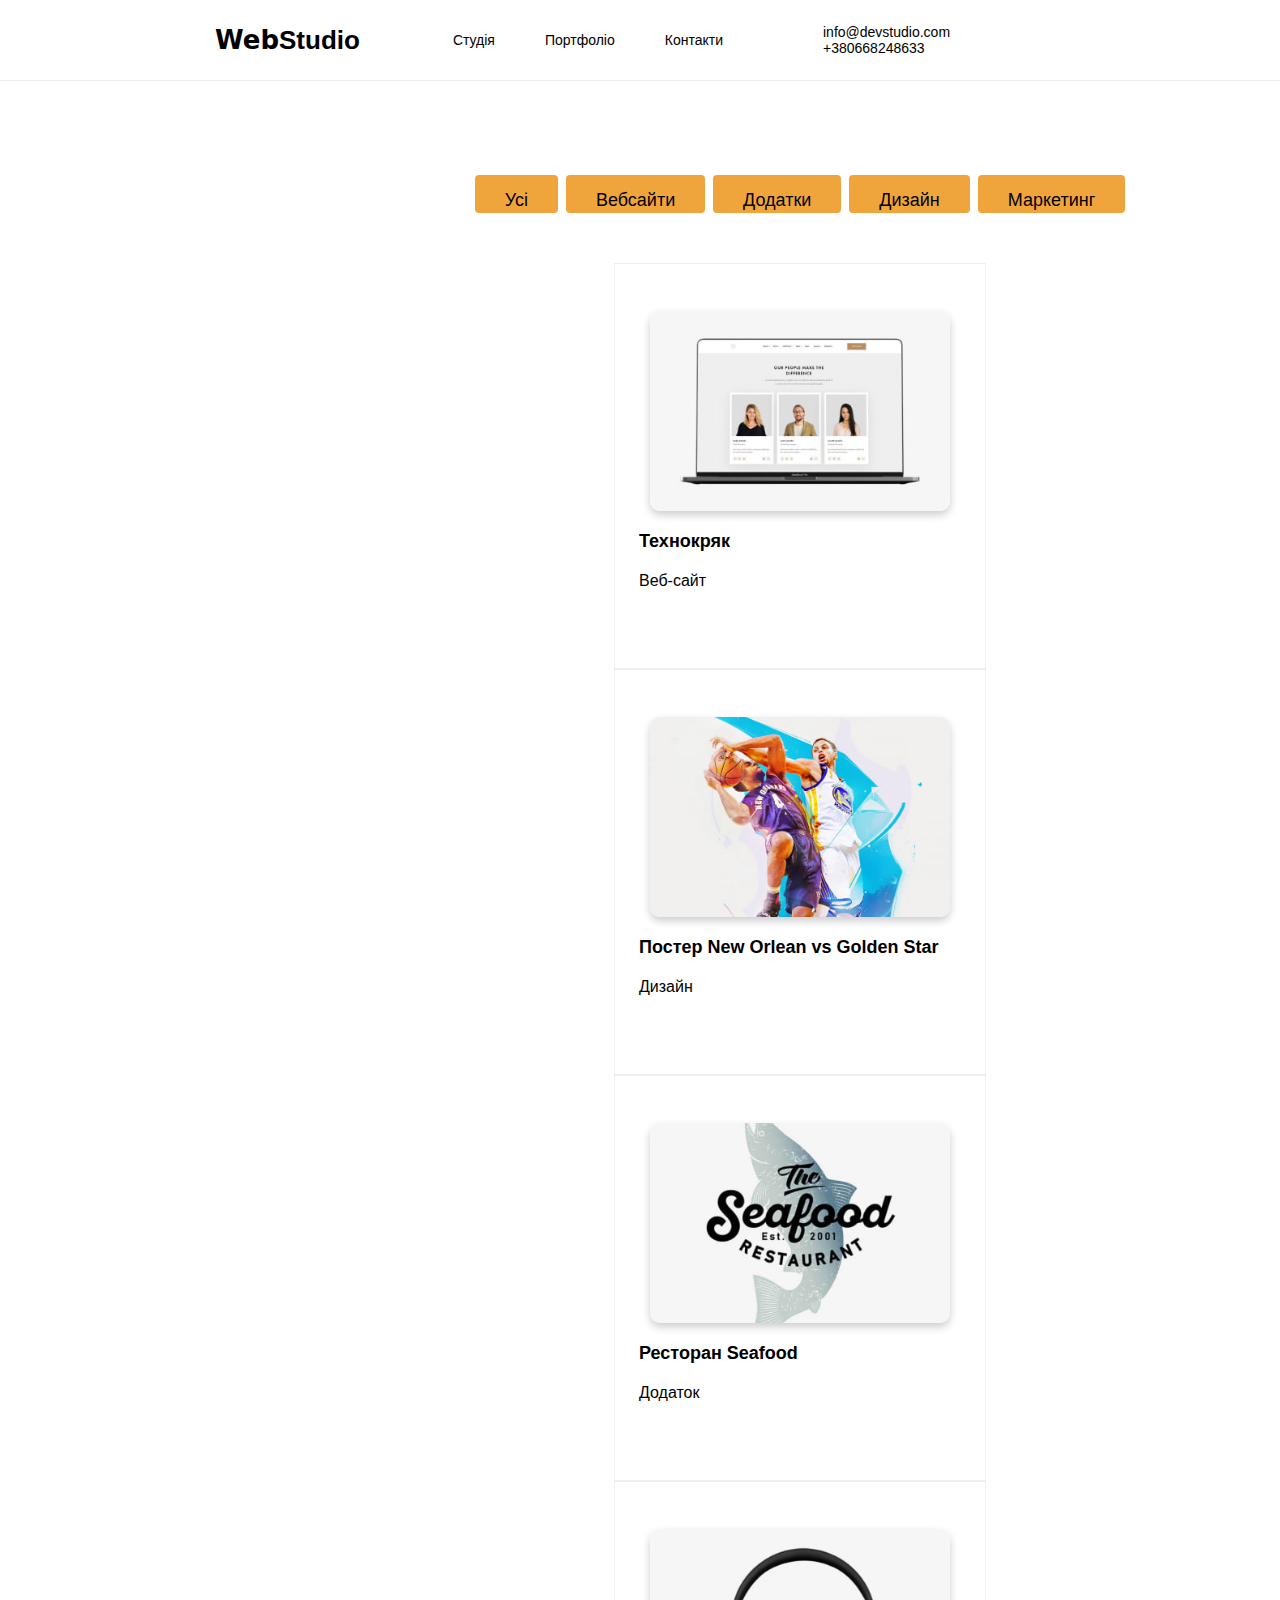
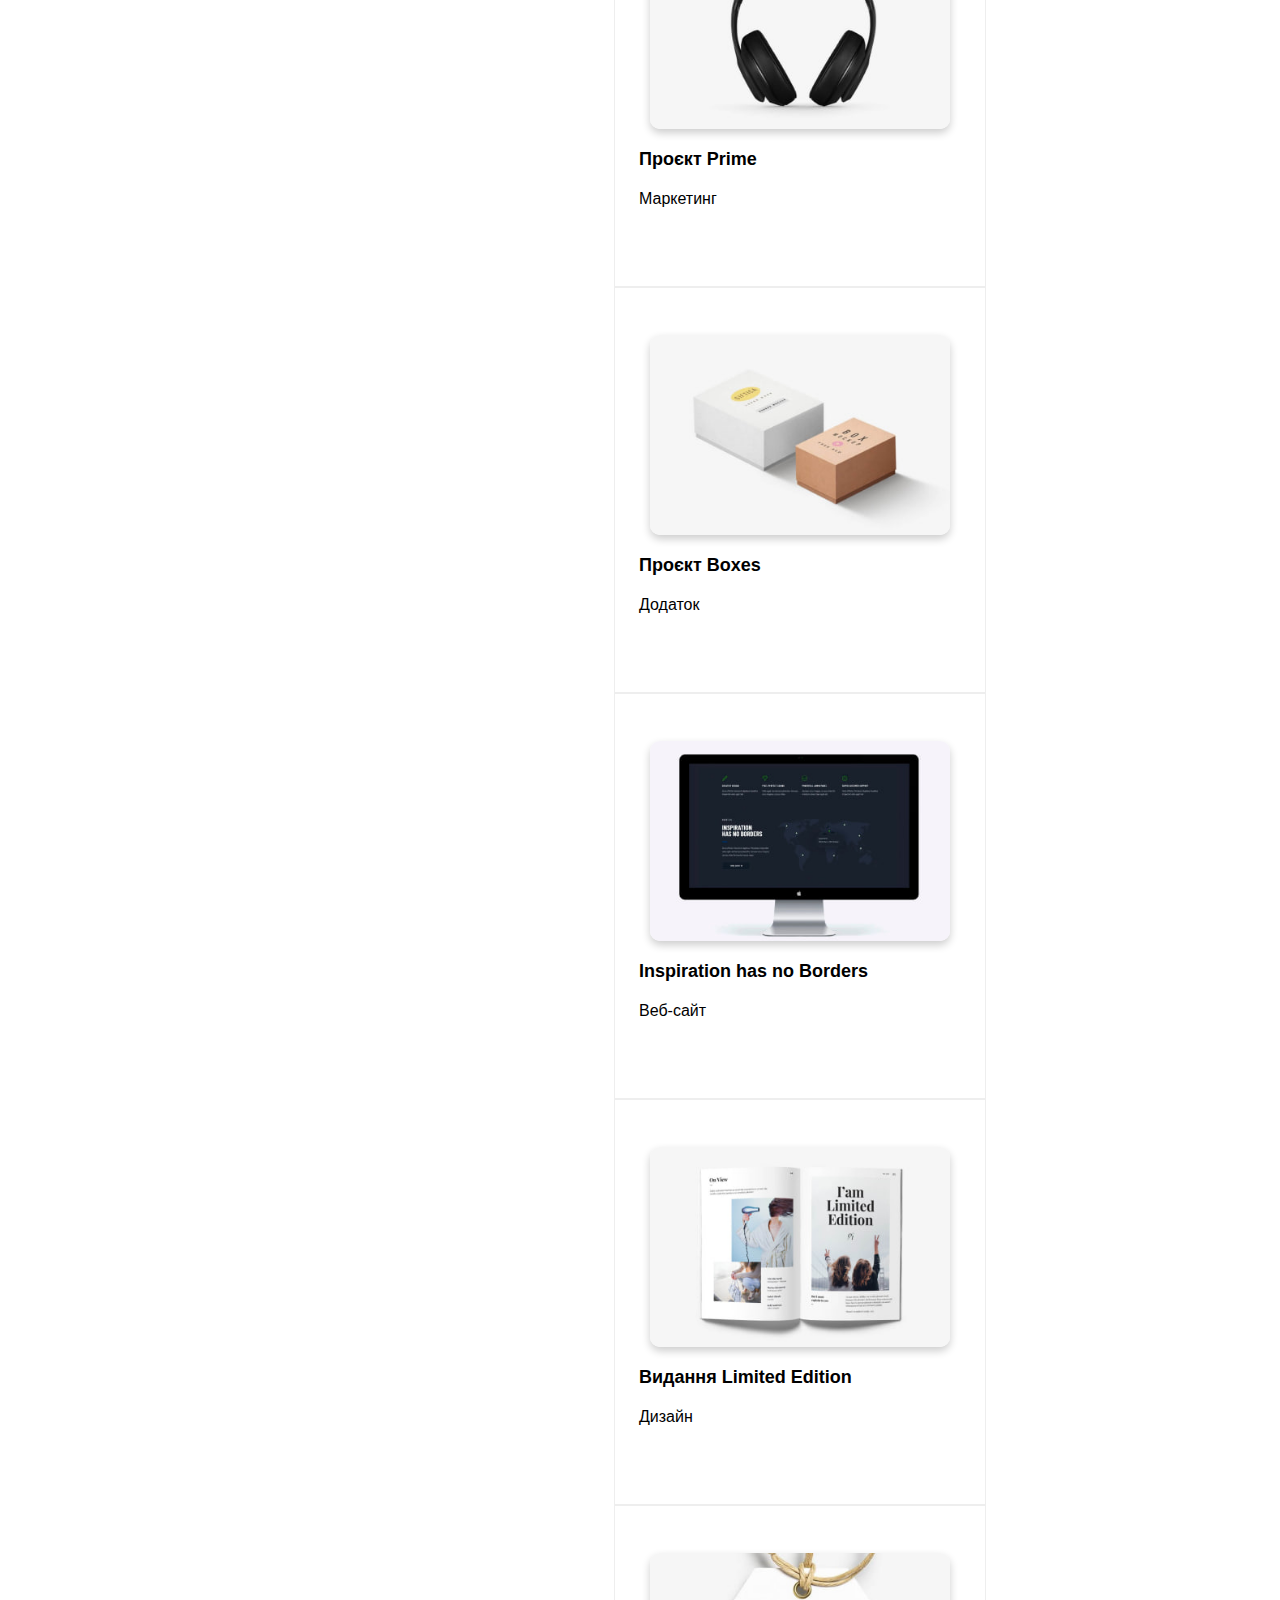
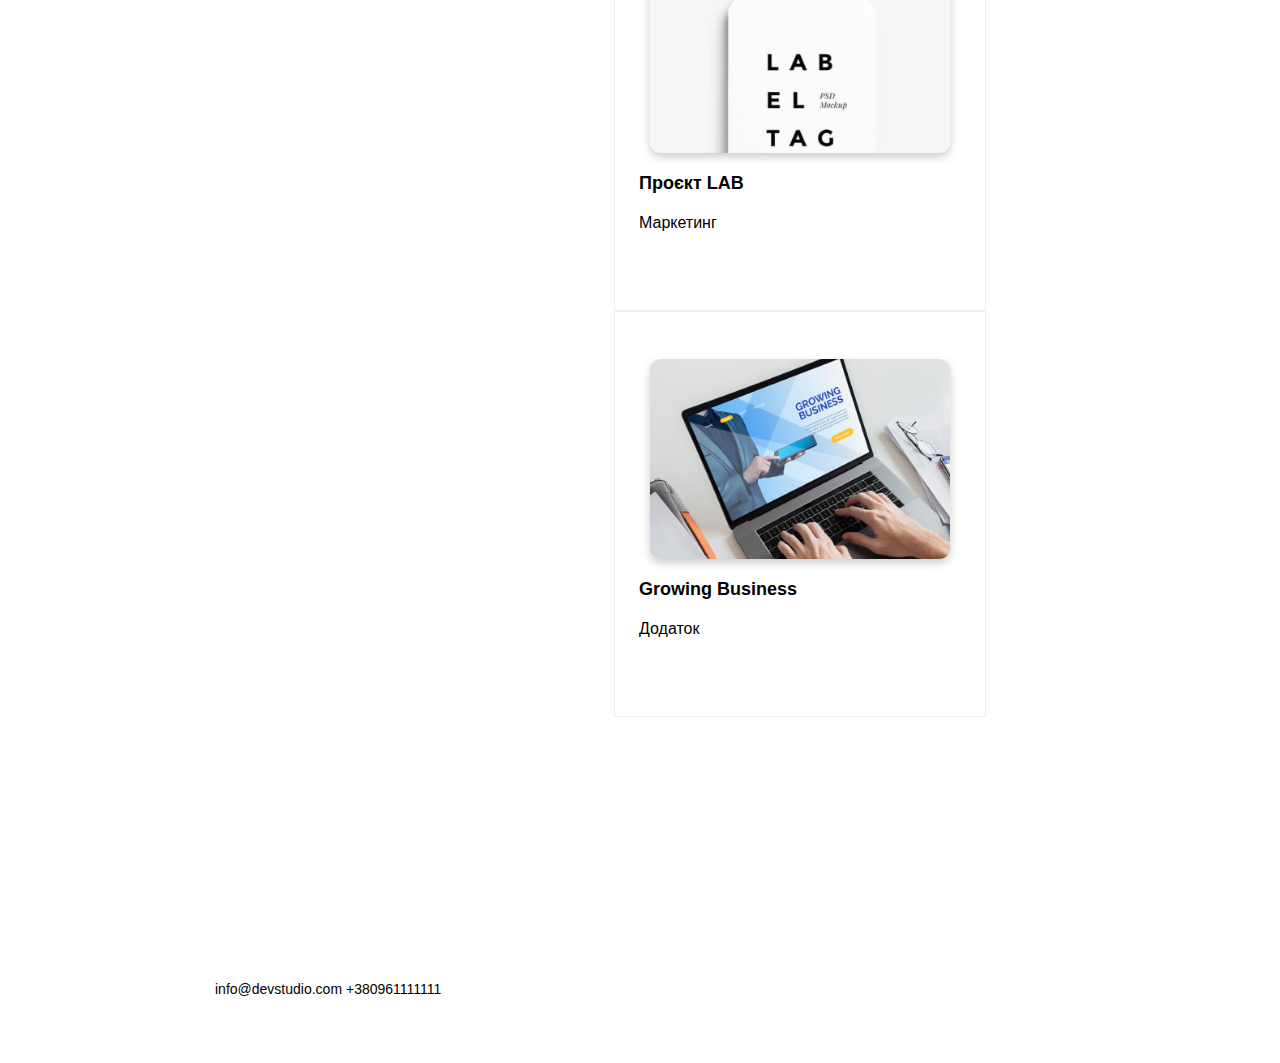
==== Portfolio.html @ d8801b9a "new" ====
<!DOCTYPE html>
<html lang="en">
<head>
    <meta charset="UTF-8">
    <meta name="viewport" content="width=device-width, initial-scale=1.0">
    <title>Document</title>
    <link rel="stylesheet" href="/css/portfolio.css">
    <link rel="preconnect" href="https://fonts.googleapis.com">
<link rel="preconnect" href="https://fonts.gstatic.com" crossorigin>
</head>
<body>
    <header>
        <div class="navigation">
          <span class="logo">
            <span class="web">Web</span>Studio</span>
        <nav>
          <ul class="links">
            <li><a href="index.html">Студія</a></li>
            <li><a href="Portfolio.html">Портфоліо</a></li>
            <li><a href="">Контакти</a></li>
          </ul>
        </nav>
        <div class="contacts">
        <a href="mailto:info@devstudio.com">info@devstudio.com</a>
        <a href="tel:+380668248633">+380668248633</a>
        </div>
      </section>
      </header>
      <main>
        <section class="portfolio">
            <div class="info">
                <button class="animated_button" id="mainButton">Усі</button>
                <button class="animated_button" id="mainButton">Вебсайти</button>
                <button class="animated_button" id="mainButton">Додатки</button>
                <button class="animated_button" id="mainButton">Дизайн</button>
                <button class="animated_button" id="mainButton">Маркетинг</button>
                
            </div>
                <div class="images">
                    <div class="card" tabindex="0">
                        <img src="images/Portfolio/photo_2025-01-05_13-46-46.jpg" alt="portfolio img">
                        <div class="overlay">
                            <p>Ресурс пропонує комплексні пропозиції з різним рівнем функціоналу та сервісів.
                                Все це дозволить відвідувачу отримати вичерпні відомості про компанію чи приватну особу.</p>
                         </div>
                        </div>
                         <div class="title">
                                <h3>Технокряк</h3>
                                <p>Веб-сайт</p>
                            </div>
                        </div>
                <div class="images">
                    <div class="card" tabindex="0">
                    <img
                        src="images/Portfolio/photo_2025-01-05_13-46-26.jpg"
                        alt="portfolio"/>
                        <div class="overlay">
                            <p></p>
                        </div>
                        </div>
                    <div class="title">
                        <h3>Постер New Orlean vs Golden Star</h3>
                        <p>Дизайн</p>
                    </div>
                </div>
                <div class="images">
                    <div class="card" tabindex="0">
                    <img
                        src="images/Portfolio/photo_2025-01-05_13-46-30.jpg"
                        alt="portfolio image"/>
                    <div class="overlay">
                        <p></p>
                    </div>
                </div>
                    <div class="title">
                        <h3>Ресторан Seafood</h3>
                        <p>Додаток</p>
                    </div>
                </div>
                <div class="images">
                    <div class="card" tabindex="0">
                    
                    <img
                        src="images/Portfolio/photo_2025-01-05_13-46-41.jpg"
                        alt="portfolio image"/>
                    <div class="overlay">
                        <p></p>
                    </div>
                </div>
                    <div class="title">
                        <h3>Проєкт Prime</h3>
                        <p>Маркетинг</p>
                    </div>
                </div>
                <div class="images">
                    <div class="card" tabindex="0">
                    <img
                        src="images/Portfolio/photo_2025-01-05_13-46-32.jpg"
                        alt="portfolio image"/>
                        <div class="overlay">
                            <p></p>
                        </div>
                    </div>
                    <div class="title">
                        <h3>Проєкт Boxes</h3>
                        <p>Додаток</p>
                    </div>
                </div>
                <div class="images">
                    <div class="card" tabindex="0">
                    <img
                        src="images/Portfolio/photo_2025-01-05_13-46-10.jpg"
                        alt="portfolio image"/>
                        <div class="overlay">
                            <p></p>
                        </div>
                    </div>
                    <div class="title">
                        <h3>Inspiration has no Borders</h3>
                        <p>Веб-сайт</p>
                    </div>
                </div>
                <div class="images">
                    <div class="card" tabindex="0">
                    <img
                        src="images/Portfolio/photo_2025-01-05_13-46-35.jpg"
                        alt="portfolio image"/>
                        <div class="overlay">
                            <p></p>
                        </div>
                </div>
                    <div class="title">
                        <h3>Видання Limited Edition</h3>
                        <p>Дизайн</p>
                    </div>
                </div>
                <div class="images">
                    <div class="card" tabindex="0">
                    <img
                        src="images/Portfolio/photo_2025-01-05_13-46-43.jpg"
                        alt="portfolio image"/>
                        <div class="overlay">
                            <p></p>
                        </div>
                    </div>
                    <div class="title">
                        <h3>Проєкт LAB</h3>
                        <p>Маркетинг</p>
                    </div>
                </div>
                <div class="images">
                    <div class="card" tabindex="0">
                    <img
                        src="images/Portfolio/photo_2025-01-05_13-46-37.jpg"
                        alt="portfolio image"/>
                        <div class="overlay">
                            <p></p>
                        </div>
                    </div>
                    <div class="title">
                        <h3>Growing Business</h3>
                        <p>Додаток</p>
                    </div>
                </div>
            </div>
        </section>
    </main>

    <footer>
        <span class="logow"> <span class="web">Web</span>Studio</span>
        <address>
            <span>м. Київ, пр-т Лесі Українки, 26</span> <br />
            <br />
            <a href="mailto:example@gmail.com" target="_blank">
                info@devstudio.com
            </a>
            <a href="tel:+380961111111" target="_blank">+380961111111</a>
        </address>
    </footer>
    
</body>
</html>
---- css/portfolio.css ----
font-family: "Raleway", system-ui;
:root {
    --blue-color: #2196f3;
    --text-color: #212121;
    --light-text: #757575;
    --bg-color: #2f303a;
}

* {
    
    color: var(--text-color);
    text-decoration: none;
    list-style-type: none;
    padding: 0;
    margin: 0;
    font-size: 14px;
    transition: all 0.5s;
}

body {
    height: 100vh;
    font-family: "Roboto", sans-serif;
    align-items: center;
    justify-content: center;
    padding: 0 215px;
}

header {
    width: 100%;
    height: 80px;
    border-bottom: solid 1px #ececec;
    margin-left: -215px;
    margin-right: -215px;
    padding: 0 215px;
    display: flex;
    align-items: center;
    justify-content: space-between;
    flex-direction: row;
}

h1 {
    font-size: 44px;
}

a:hover,
a:focus {
    color: var(--blue-color);
}

.links {
    margin: 0 0 0 93px;
    display: flex;
}

.links li {
    margin-right: 50px;
}

.navigation {
    display: flex;
    align-items: center;
}

.contacts a {
    margin-left: 50px;
    color: var(--light-text);
}

.contacts a:hover,
.contacts a:focus {
    color: var(--blue-color);
}

.logo {
    font-family: "Raleway", sans-serif;
    font-weight: bold;
    font-size: 26px;
    color: #000;

    .web {
        font-family: "Raleway", system-ui;
        color: var(--blue-color);
        font-size: 26px;
    }
}

.portfolio {
    width: 1170px;
    max-width: 1170px;
    display: flex;
    align-items: center;
    justify-content: center;
    flex-direction: column;
    padding: 94px 0;
}

.info {
    margin-bottom: 50px;
}

.info button {
    height: 38px;
    border: none;
    border-radius: 4px;
    outline: none;
    color: var(--text-color);
    font-weight: 500;
    margin: 0 2px;
}

.info button:hover {
    filter: drop-shadow(0px 1px 2px #00000040);
}
.info button:focus {
    color: #fff;
    background-color: var(--blue-color);
    filter: drop-shadow(0px 1px 2px #00000040);
}

.animated_button{
    padding: 15px 30px;
    font-size: 18px;
    font-weight: bold;
    border: rgb(128, 128, 243) solid 2px;
    background-color: rgb(240, 165, 60);
    color: white;
    border-radius: 7px;
    cursor: pointer;
    transition: 
    background-color 0.2s ease-in-out,
    color 0.2s ease-in-out,
    transform 0.2s ease-in-out,
    box-shadow 0.2s ease-in-out;
}
.animated_button:hover{
    background-color: #ffffff ;
    color: rgb(92, 246, 36);
    box-shadow: 0 0 10px rgb(231, 252, 5);
}
.animated_button:active{
    background-color: rgb(203, 239, 132);
    color: White;
    transform: scale(0.9);
}
.animated_button:focus{
    outline: none;
    box-shadow: 0 0 10px rgb(60, 60, 119);
}
.animated_button:disabled{
    background-color: rgb(174, 174, 174);
    border-color: rgb(174, 174, 174);
    color: rgb(45, 45, 45);
    cursor: not-allowed;
    box-shadow: none;
}
.imagess {
    width: 1170px;
    max-width: 1170px;
    display: flex;
    align-items: center;
    justify-content: center;
    flex-wrap: wrap;
    gap: 27px;
}

.portfolio .images {
    width: 370px;
    height: 404px;
    border: solid 1px #eeeeee;
    display: flex;
    align-items: center;
    justify-content: center;
    flex-direction: column;
    color: var(--light-text);
}

.images img {
    height: 294px;
}

.images .title {
    width: 322px;
    height: 70px;
    padding: 20px 24px;
}
.images .title h3 {
    font-size: 18px;
    font-weight: bold;
    color: var(--text-color);
}
.images .title p {
    margin: 20px 0;
    font-size: 16px;
    font-weight: 300;
    color: var(--light-text);
}

footer {
    height: 252px;
    background-color: var(--bg-color);
    margin-left: -215px;
    margin-right: -215px;
    padding: 0 215px;
    display: flex;
    justify-content: center;
    flex-direction: column;
}

footer address span {
    color: #fff;
}
footer a {
    color: var(--light-text);
}
footer a:hover,
footer a:focus {
    color: var(--blue-color);
}

footer address {
    font-style: normal;
}

.logow {
    margin: 20px 0px;
    font-family: "Raleway", sans-serif;
    font-weight: bold;
    font-size: 26px;
    color: #fff;

    .web {
        color: var(--blue-color);
        font-size: 26px;
    }
}
.card {
    position: relative;
    width: 300px;
    height: 200px;
    overflow: hidden;
    border-radius: 10px;
    box-shadow: 0 4px 8px rgba(0, 0, 0, 0.2);
}

.card img {
    width: 100%;
    height: 100%;
    object-fit: cover;
}


.overlay {
    position: absolute;
    bottom: -100%; 
    left: 0;
    width: 100%;
    height: 100%;
    background: rgba(0, 0, 255, 0.7);
    color: white;
    display: flex;
    align-items: center;
    justify-content: center;
    font-size: 18px;
    transition: bottom 0.3s ease-in-out;
}
.card:hover .overlay,
.card:focus-within .overlay {
    bottom: 0;
}
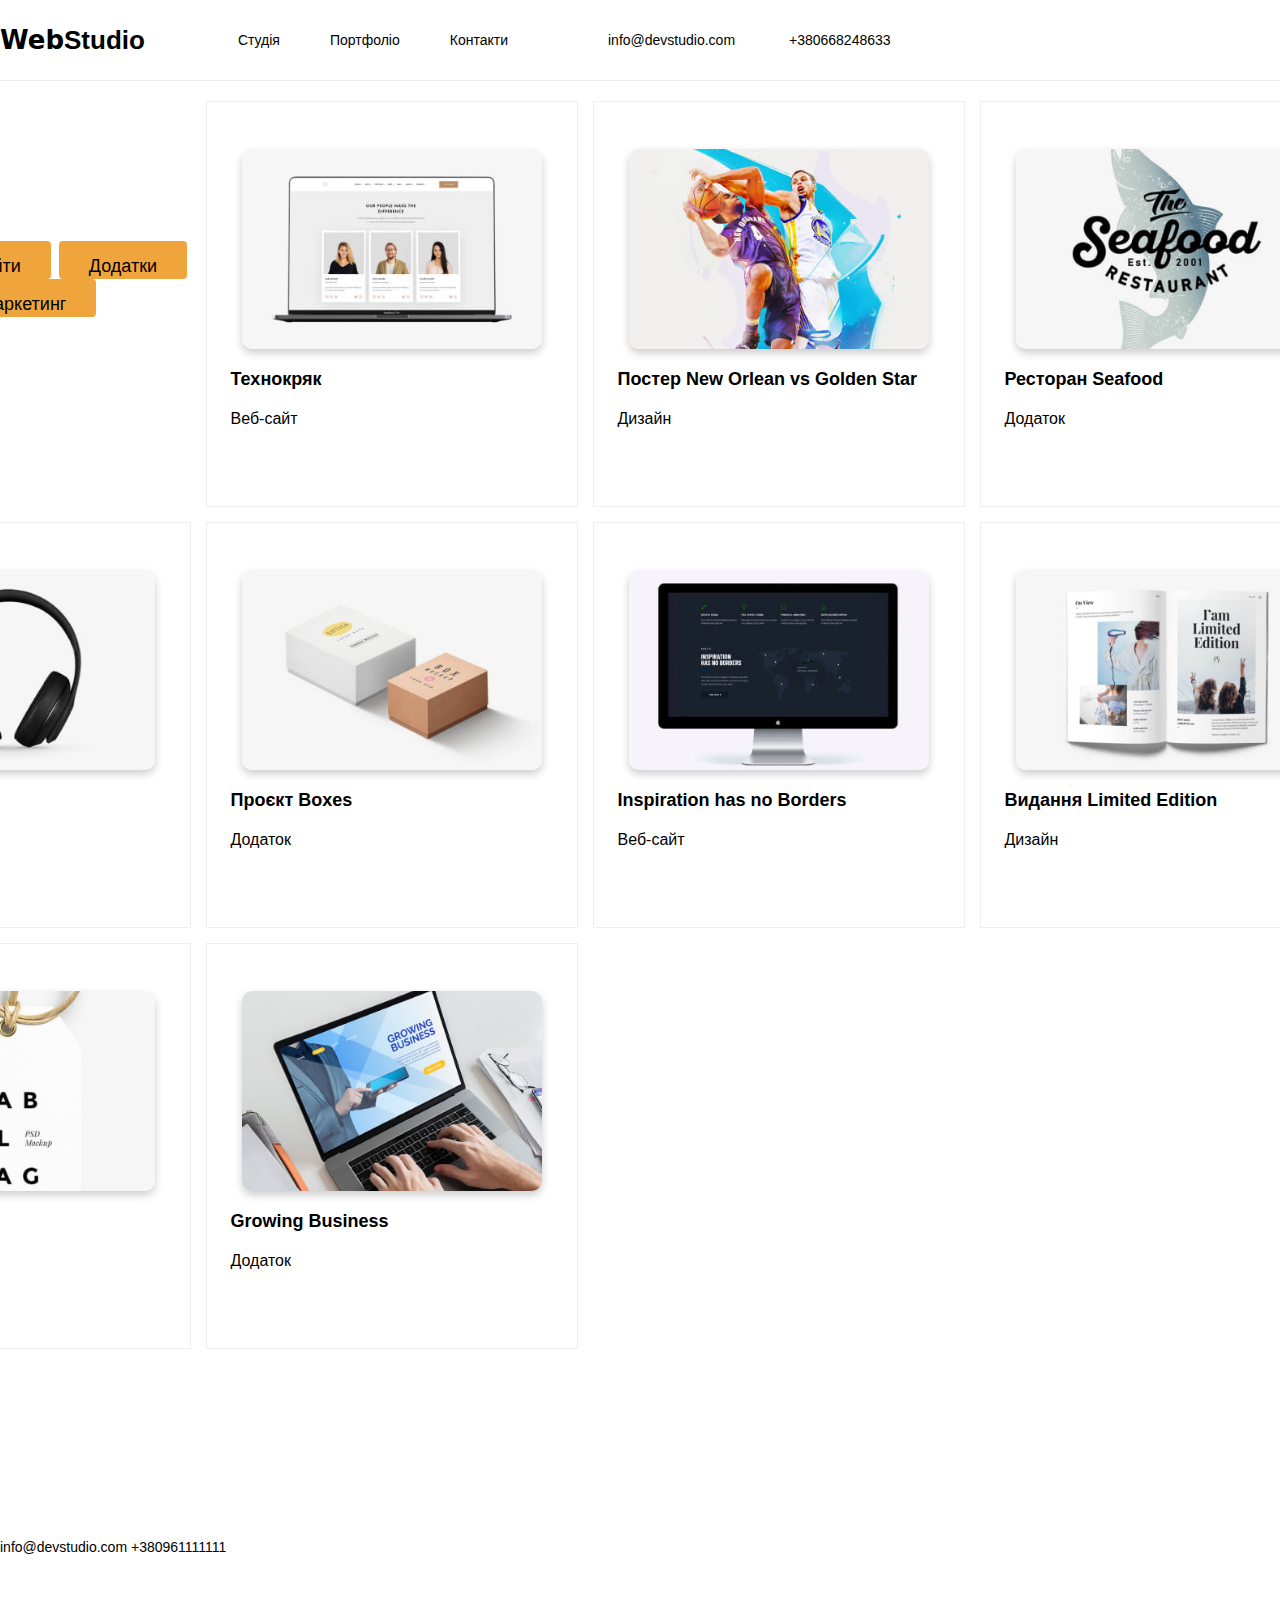
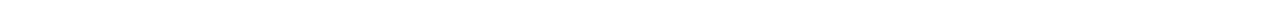
==== commit a35af1f5: "new" ====
--- a/Portfolio.html
+++ b/Portfolio.html
@@ -7,6 +7,81 @@
     <link rel="stylesheet" href="/css/portfolio.css">
     <link rel="preconnect" href="https://fonts.googleapis.com">
 <link rel="preconnect" href="https://fonts.gstatic.com" crossorigin>
+<style>
+    body {
+  font-family: Arial, sans-serif;
+  margin: 0;
+  padding: 0;
+}
+
+.container {
+  max-width: 100%;
+  padding: 0 15px;
+}
+
+.header {
+  display: flex;
+  justify-content: space-between;
+  align-items: center;
+  padding: 10px 15px;
+  background-color: #333;
+  color: white;
+}
+
+.nav {
+  display: flex;
+  gap: 15px;
+}
+
+.nav a {
+  color: white;
+  text-decoration: none;
+}
+
+.portfolio {
+  display: grid;
+  grid-template-columns: 1fr;
+  gap: 15px;
+  padding: 20px 0;
+}
+
+.portfolio-item {
+  background-color: #f4f4f4;
+  padding: 20px;
+  text-align: center;
+}
+
+/* Точка перелому 480px */
+@media (min-width: 480px) {
+  .portfolio {
+    grid-template-columns: repeat(2, 1fr);
+  }
+}
+
+
+@media (min-width: 768px) {
+  .container {
+    max-width: 750px;
+    margin: 0 auto;
+  }
+
+  .portfolio {
+    grid-template-columns: repeat(3, 1fr);
+  }
+}
+
+
+@media (min-width: 1200px) {
+  .container {
+    max-width: 1140px;
+  }
+
+  .portfolio {
+    grid-template-columns: repeat(4, 1fr);
+  }
+}
+
+</style>
 </head>
 <body>
     <header>
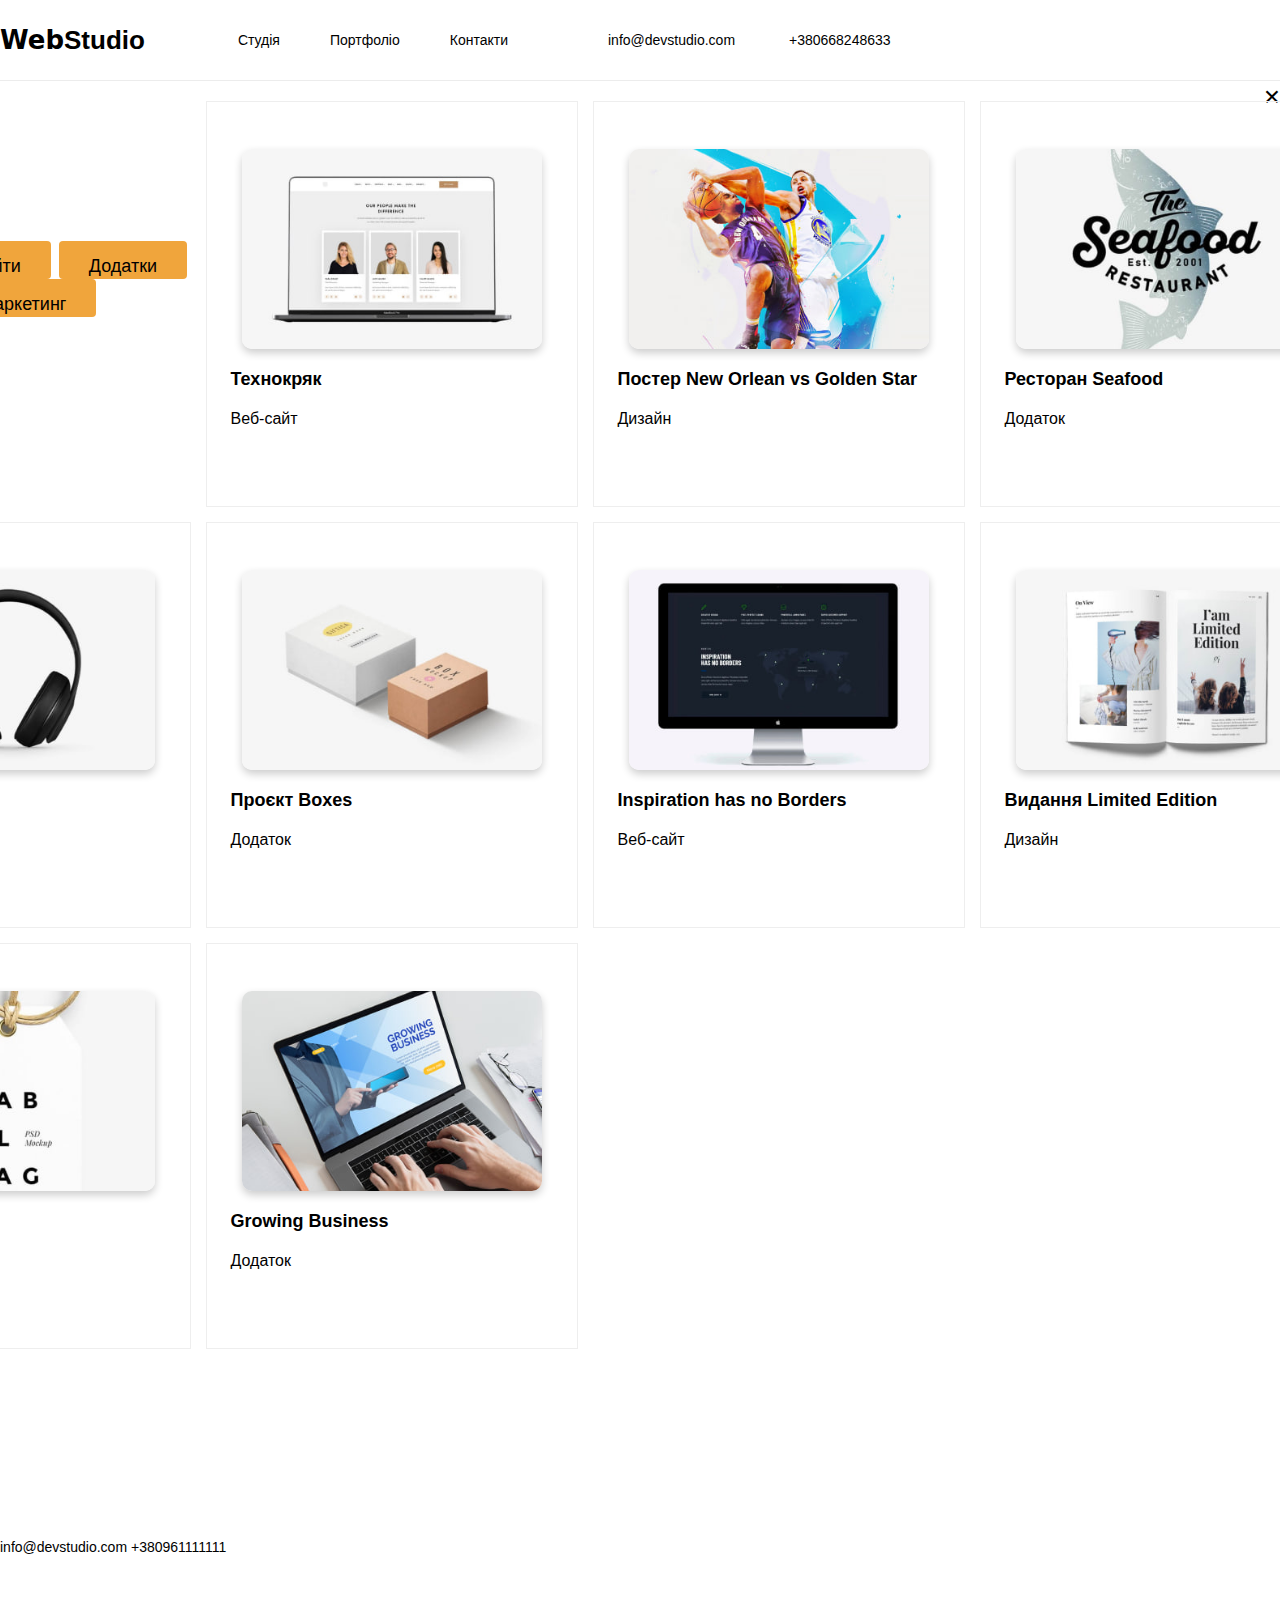
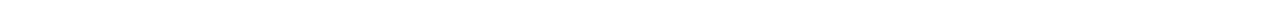
==== commit 91838dd3: "new" ====
--- a/Portfolio.html
+++ b/Portfolio.html
@@ -98,10 +98,12 @@
         <div class="contacts">
         <a href="mailto:info@devstudio.com">info@devstudio.com</a>
         <a href="tel:+380668248633">+380668248633</a>
+        <button class="burger" id="burger">&#9776;</button>
         </div>
       </section>
       </header>
       <main>
+        <button class="close-btn" id="closeBtn">&times;</button>
         <section class="portfolio">
             <div class="info">
                 <button class="animated_button" id="mainButton">Усі</button>
--- a/css/portfolio.css
+++ b/css/portfolio.css
@@ -266,4 +266,25 @@
 .card:hover .overlay,
 .card:focus-within .overlay {
     bottom: 0;
+}
+.burger {
+    font-size: 28px;
+    background: none;
+    border: none;
+    cursor: pointer;
+  }
+  
+ 
+  .close-btn {
+    font-size: 28px;
+    background: none;
+    border: none;
+    float: right;
+    cursor: pointer;
+  }
+  
+  @media (min-width: 768px) {
+    .burger {
+      display: none;
+    }
 }